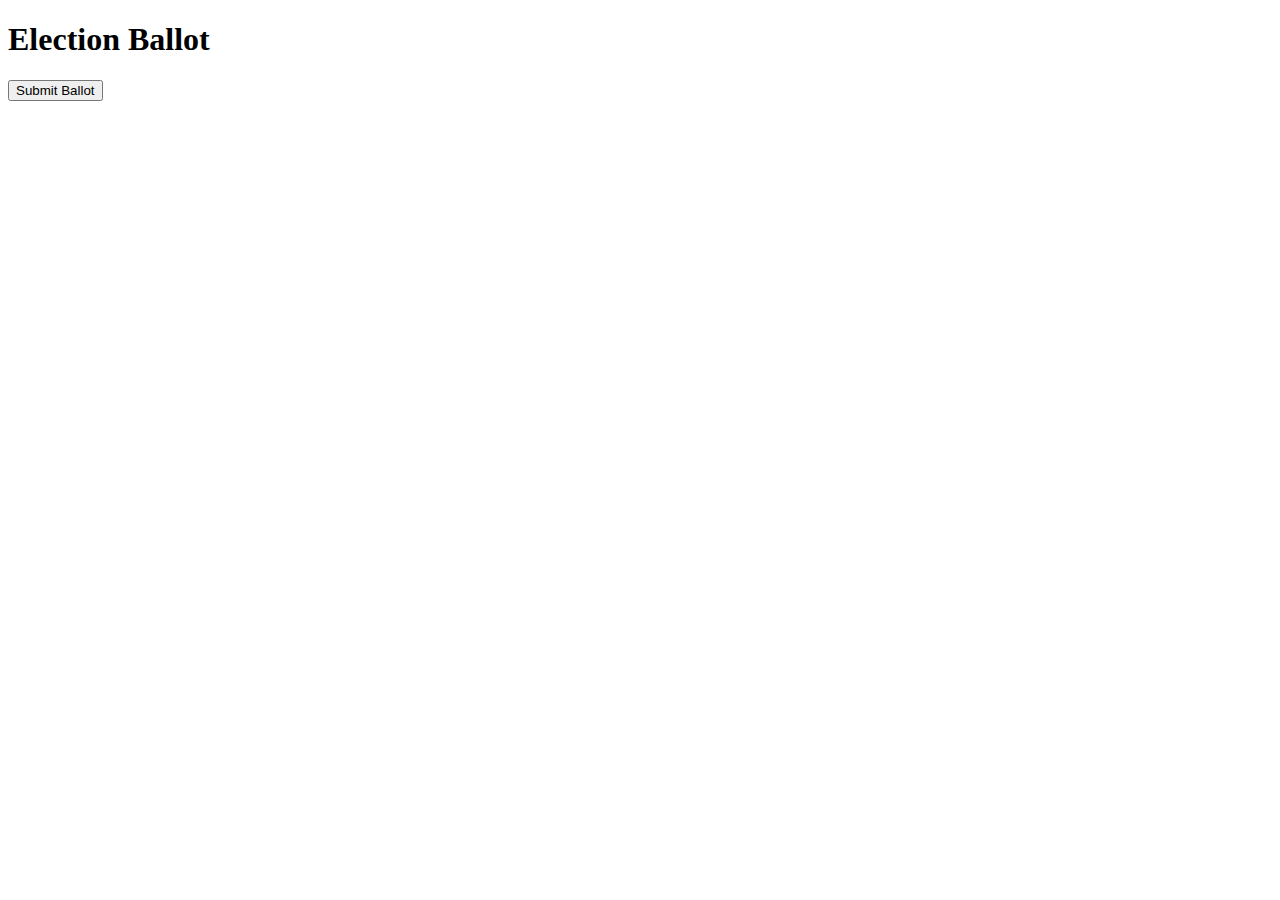
==== static/index.html @ 94434ccf "Update and rename index.html to static/index.html" ====
<!DOCTYPE html>
<html lang="en">
<head>
  <meta charset="UTF-8">
  <meta name="viewport" content="width=device-width, initial-scale=1.0">
  <title>Election Ballot</title>
  <link rel="stylesheet" href="styles.css">
</head>
<body>
  <div id="ballot-container">
    <h1>Election Ballot</h1>
    <div id="candidate-list">
      <!-- Candidate boxes will be dynamically populated -->
    </div>
    <button id="submit-ballot">Submit Ballot</button>
  </div>

  <!-- Pop-up for rank reassignment -->
  <div id="rank-popup" class="hidden">
    <div id="rank-popup-content">
      <!-- Rank options will be dynamically populated -->
    </div>
  </div>

  <script src="script.js"></script>
</body>
</html>
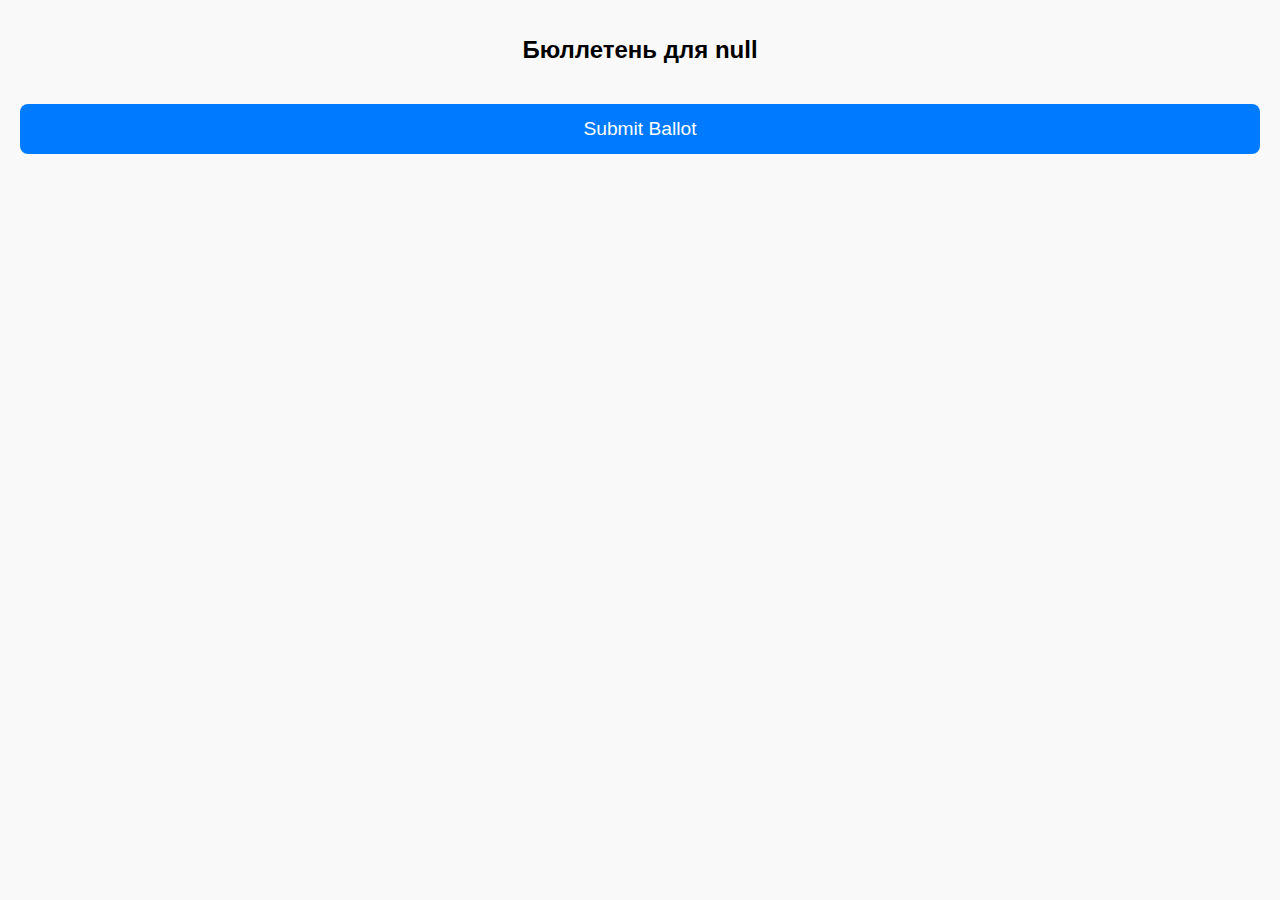
==== commit 44279faa: "modified:   main.py static/index.html static/script.js static/styles.css" ====
--- a/static/index.html
+++ b/static/index.html
@@ -8,7 +8,7 @@
 </head>
 <body>
   <div id="ballot-container">
-    <h1>Election Ballot</h1>
+    <h1 id="header">Election Ballot</h1>
     <div id="candidate-list">
       <!-- Candidate boxes will be dynamically populated -->
     </div>
--- a/static/styles.css
+++ b/static/styles.css
@@ -0,0 +1,110 @@
+/* General reset */
+body, html {
+    margin: 0;
+    padding: 0;
+    font-family: Raleway, sans-serif;
+    box-sizing: border-box;
+    background-color: #f9f9f9;
+  }
+  
+  /* Ballot container */
+  #ballot-container {
+    padding: 20px;
+    text-align: center;
+  }
+  
+  h1 {
+    font-size: 1.5rem;
+    margin-bottom: 20px;
+  }
+  
+  #candidate-list {
+    display: flex;
+    flex-direction: column;
+    gap: 10px;
+  }
+  
+  /* Candidate boxes */
+  .candidate-box {
+    width: 100%;
+    height: 70px;
+    line-height: 70px;
+    background-color: grey;
+    color: white;
+    text-align: center;
+    border-radius: 8px;
+    font-size: 1.2rem;
+    cursor: pointer;
+    transition: all 0.3s ease;
+  }
+  
+  .candidate-box.ranked {
+    background-color: green;
+  }
+  
+  /* Submit button */
+  #submit-ballot {
+    width: 100%;
+    height: 50px;
+    margin-top: 20px;
+    background-color: #007BFF;
+    color: white;
+    font-size: 1.2rem;
+    border: none;
+    border-radius: 8px;
+    cursor: pointer;
+    transition: background-color 0.3s ease;
+  }
+  
+  #submit-ballot:hover {
+    background-color: #0056b3;
+  }
+  
+  /* Pop-up styling */
+  #rank-popup {
+    position: fixed;
+    top: 0;
+    left: 0;
+    width: 100%;
+    height: 100%;
+    background-color: rgba(0, 0, 0, 0.5);
+    display: flex;
+    justify-content: center;
+    align-items: center;
+    z-index: 10;
+  }
+  
+  #rank-popup.hidden {
+    display: none;
+  }
+  
+  #rank-popup-content {
+    background-color: white;
+    padding: 20px;
+    border-radius: 8px;
+    text-align: center;
+  }
+  
+  .rank-option {
+    display: inline-block;
+    width: 40px;
+    height: 40px;
+    line-height: 40px;
+    margin: 5px;
+    background-color: #007BFF;
+    color: white;
+    border-radius: 50%;
+    cursor: pointer;
+  }
+  
+  .rank-option:hover {
+    background-color: #0056b3;
+  }
+  
+  .rank-remove {
+    display: block;
+    margin-top: 10px;
+    color: red;
+    cursor: pointer;
+  }
+  
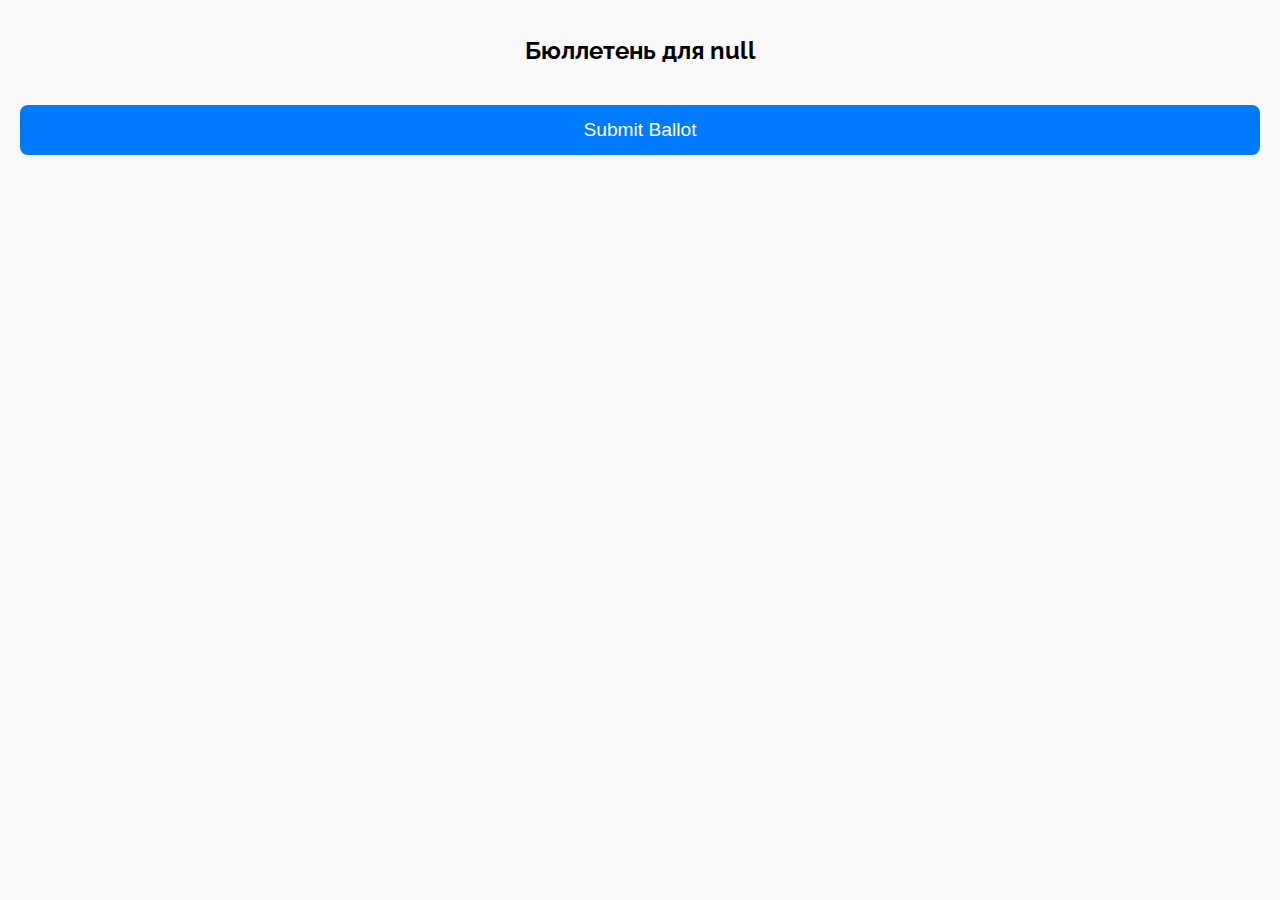
==== commit 6ad3b661: "modified:   static/index.html" ====
--- a/static/index.html
+++ b/static/index.html
@@ -5,6 +5,7 @@
   <meta name="viewport" content="width=device-width, initial-scale=1.0">
   <title>Election Ballot</title>
   <link rel="stylesheet" href="styles.css">
+  <link href="https://fonts.googleapis.com/css?family=Raleway" rel="stylesheet">
 </head>
 <body>
   <div id="ballot-container">
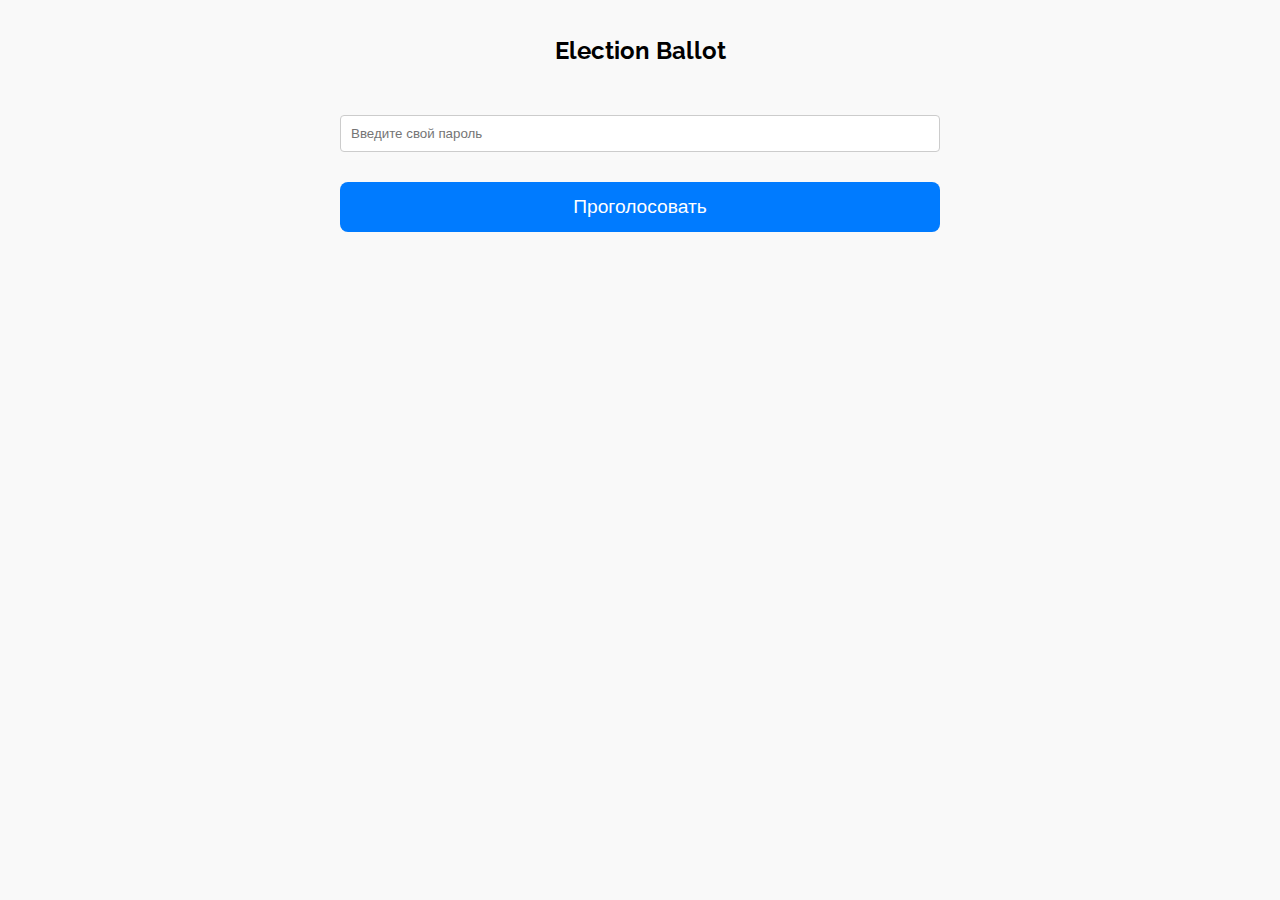
==== commit b2220400: "Still developing..." ====
--- a/static/index.html
+++ b/static/index.html
@@ -13,7 +13,8 @@
     <div id="candidate-list">
       <!-- Candidate boxes will be dynamically populated -->
     </div>
-    <button id="submit-ballot">Submit Ballot</button>
+    <input type="text" id="pwd" placeholder="Введите свой пароль">
+    <button id="submit-ballot">Проголосовать</button>
   </div>
 
   <!-- Pop-up for rank reassignment -->
--- a/static/styles.css
+++ b/static/styles.css
@@ -11,6 +11,8 @@
   #ballot-container {
     padding: 20px;
     text-align: center;
+    max-width: 600px;
+    margin: auto;
   }
   
   h1 {
@@ -42,6 +44,16 @@
     background-color: green;
   }
   
+  input {
+    width: 100%;
+    padding: 10px;
+    margin-bottom: 10px;
+    margin-top: 30px;
+    border: 1px solid #ccc;
+    border-radius: 4px;
+    box-sizing: border-box;
+  }
+
   /* Submit button */
   #submit-ballot {
     width: 100%;
